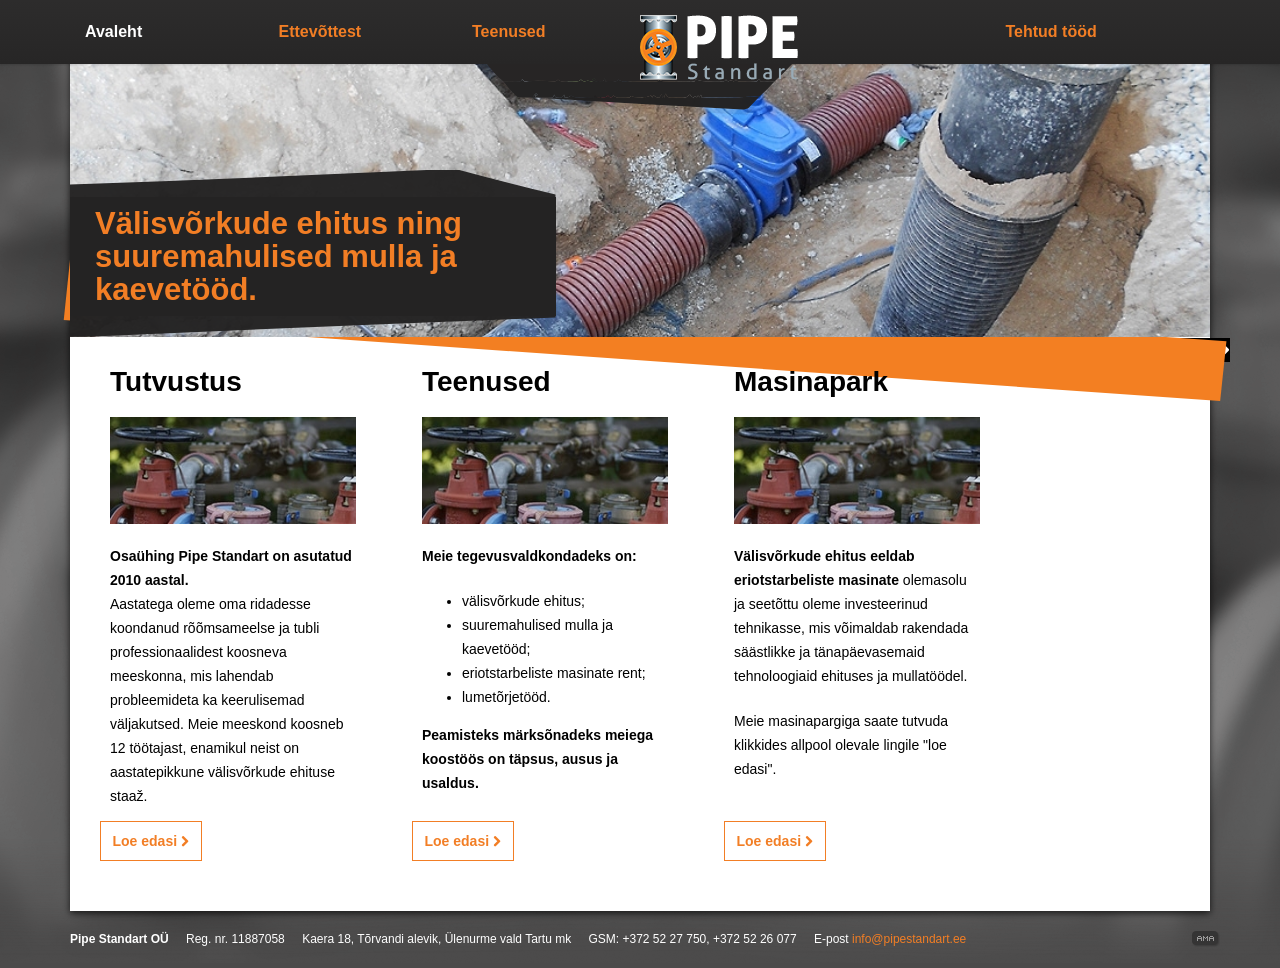
==== index.html @ aeeb6f68 "first commit" ====
<!DOCTYPE html>
<!--[if lt IE 8]>	<html class="no-js lt_ie9 lt_ie8 ie7" lang="et"><![endif]--><!--[if IE 8]>		<html class="no-js lt_ie9 ie8" lang="et">	<![endif]--><!--[if IE 9]>		<html class="no-js ie9" lang="et">		<![endif]--><!--[if gt IE 9]>	<!-->
<html class="no-js" lang="et"><!--<![endif]-->

<head>
    <meta charset="utf-8">

    <meta name="description" content="välisvõrkude ehitus, mulla- ja kaevetööd">
    <meta name="keywords" content="välisvõrkude ehitus, mullatööd, kaevetööd">
    <meta http-equiv="X-UA-Compatible" content="IE=edge,chrome=1">
    <meta name="viewport" content="width=device-width">
    <title>Pipe Standart l välisvõrkude ehitus, mulla- ja kaevetööd</title>
    <link rel="stylesheet" type="text/css" href="css/style.css">
    <!--[if IE]><link rel="stylesheet" type="text/css" href="css/ie.css" media="screen, projection"/><![endif]-->
    <script type="text/javascript" async="" src="js/ga.js"></script>
    <script src="js/jquery.min.js" type="text/javascript"></script>
    <script src="js/modernizr-2.5.2.js" type="text/javascript"></script>
    <link rel="stylesheet" type="text/css" href="css/jquery-ui-1.8.13.custom.css">
    <script src="js/jquery-ui.min.js" type="text/javascript"></script>
    <script defer src="https://cdn.jsdelivr.net/npm/bootstrap@5.3.8/dist/js/bootstrap.bundle.min.js"
        integrity="sha384-FKyoEForCGlyvwx9Hj09JcYn3nv7wiPVlz7YYwJrWVcXK/BmnVDxM+D2scQbITxI"
        crossorigin="anonymous"></script>
    <link rel="stylesheet" href="/css/bootstrap-grid.min.css">




    <script type="text/javascript">
        var _gaq = _gaq || [];
        _gaq.push(['_setAccount', 'UA-46488722-1']);
        _gaq.push(['_trackPageview']);
        (function () {
            var ga = document.createElement('script'); ga.type = 'text/javascript'; ga.async = true;
            ga.src = ('https:' == document.location.protocol ? 'https://ssl' : 'http://www') + '.google-analytics.com/ga.js';
            var s = document.getElementsByTagName('script')[0]; s.parentNode.insertBefore(ga, s);
        })();
    </script>


</head>

<body class=" front no_boxes no_sidemenu">
    <div id="wrapper">
        <!--head-->
        <header id="head" class="header header--fixed clearfix">
            <div class="header__container container">
                <a id="logo" class="header__logo" href="http://pipestandart.ee/">
                    <img src="images/logo-big.png">
                </a>
            </div>

            <nav id="head-nav" class="header__nav container">
                <ul class="header__nav-list clearfix row">
                    <li
                        class="header__nav-item header__nav-item--active col-2 justify-content-center align-items-center">
                        <a class="header__nav-link" href="http://pipestandart.ee/">Avaleht
                            <span></span>
                        </a>

                    </li>
                    <li class="header__nav-item col-2 justify-content-center align-items-center"><a
                            class="header__nav-link" href="ettevottest">Ettevõttest
                            <span></span>
                        </a>

                    </li>
                    <li class="header__nav-item col-2 justify-content-center align-items-center"><a
                            class="header__nav-link" href="teenused">Teenused
                            <span></span>
                        </a>

                    </li>
                    <li
                        class="header__nav-item header__nav-item--push-left col-2 justify-content-center align-items-center">
                        <a class="header__nav-link" href="tehtud-tood">Tehtud tööd
                            <span></span>
                        </a>

                    </li>
                    <li class="header__nav-item col-2 justify-content-center align-items-center">
                        <a class="header__nav-link" href="masinapark">Masinapark
                            <span></span>
                        </a>

                    </li>

                    <li class="header__nav-item col-2 justify-content-center align-items-center">
                        <a class="header__nav-link" href="kontakt">Kontakt
                            <span></span>
                        </a>

                    </li>
                </ul>
            </nav>
        </header>
        <!--#head-->

        <!--main-->
        <main id="main" class="main container">
            <!--content-->
            <section id="front-content" class="content content--front container col-12">
                <header class="page-head page-head--has-img">
                    <h1 class="page-head__title fl">
                        <span class="page-head__title-top head-top">
                            <span class="page-head__title-mid head-mid">
                                Välisvõrkude ehitus ning suuremahulised mulla ja kaevetööd.
                            </span>
                        </span>
                    </h1>

                    <ul class="slider container slider--big big_slider col-12">
                        <li class="slider__item">
                            <img class="slider__image" src="images/ban_1385367029.gif" alt="">
                            <div class="caption">
                                <div class="slider_controls"><span class="slider-prev"></span><span
                                        class="slider-next"></span></div>
                            </div>
                        </li>
                        <li class="slider__item">
                            <img class="slider_image" src="images/ban_1385367023.gif" alt="">
                            <div class="caption">
                                <div class="slider_controls"><span class="slider-prev"></span><span
                                        class="slider-next"></span></div>
                            </div>
                        </li>
                        <li class="slider__item">
                            <img class="slider_image" src="images/ban_1385367035.gif" alt="">
                            <div class="caption">
                                <div class="slider_controls"><span class="slider-prev"></span><span
                                        class="slider-next"></span></div>
                            </div>
                        </li>
                        <li class="slider__item">
                            <img class="slider_image" src="images/ban_1385367040.gif" alt="">
                            <div class="caption">
                                <div class="slider_controls"><span class="slider-prev"></span><span
                                        class="slider-next"></span></div>
                            </div>
                        </li>
                        <li class="slider__item">
                            <img class="slider_image" src="images/ban_1385367045.gif" alt="">
                            <div class="caption">
                                <div class="slider_controls"><span class="slider-prev"></span><span
                                        class="slider-next"></span></div>
                            </div>
                        </li>
                    </ul>
                </header>

                <div class="col-xl-12 overflow-hidden content__inner inner">
                    <a href="tehtud-tood" class="content__work-link our-work">TUTVU MEIE TEHTUD TÖÖDEGA <i
                            class="fa fa-chevron-right"></i></a>
                    <div class="clear"></div>

                    <div class="row row--clearfix clearfix">
                        <div class="card card--one-third">
                            <h2 class="card__title">Tutvustus</h2>
                            <img class="card__image" src="images/front-column.jpg">
                            <p class="card__text"><b>Osaühing Pipe Standart on asutatud 2010 aastal.<br>
                                </b>Aastatega oleme oma ridadesse koondanud rõõmsameelse ja tubli professionaalidest
                                koosneva meeskonna, mis lahendab probleemideta ka keerulisemad väljakutsed. Meie
                                meeskond koosneb 12 töötajast, enamikul neist on aastatepikkune välisvõrkude ehituse
                                staaž.</p>
                            <a href="ettevottest" class="card__link read-more">Loe edasi <i
                                    class="fa fa-chevron-right"></i></a>
                        </div>
                        <div class="card card--one-third card--middle one-third middle">
                            <h2 class="card__title">Teenused</h2>
                            <img class="card__image" src="images/front-column%281%29.jpg">
                            <p class="card__text"><strong>Meie tegevusvaldkondadeks on:</strong></p>
                            <ul>
                                <li class="card__list-item">välisvõrkude ehitus;</li>
                                <li class="card__list-item">suuremahulised mulla ja kaevetööd;</li>
                                <li class="card__list-item">eriotstarbeliste masinate rent;</li>
                                <li class="card__list-item">lumetõrjetööd.</li>
                            </ul>
                            <p class="card__text"><strong>Peamisteks märksõnadeks meiega koostöös on täpsus, ausus ja
                                    usaldus.</strong></p>
                            <p> </p>
                            <a href="teenused" class="card__link read-more">Loe edasi <i
                                    class="fa fa-chevron-right"></i></a>
                        </div>
                        <div class="card card--one-third">
                            <h2 class="card__title">Masinapark</h2>
                            <img class="card__image" src="images/front-column%282%29.jpg">
                            <p class="card__text"><strong>Välisvõrkude ehitus eeldab eriotstarbeliste masinate
                                </strong>olemasolu ja
                                seetõttu oleme investeerinud tehnikasse, mis võimaldab rakendada säästlikke ja
                                tänapäevasemaid tehnoloogiaid ehituses ja mullatöödel.</p>
                            <p class="card__text">Meie masinapargiga saate tutvuda klikkides allpool olevale lingile
                                "loe edasi".</p>
                            <a href="masinapark" class="card__link read-more">Loe edasi <i
                                    class="fa fa-chevron-right"></i></a>
                        </div>
                    </div>
                </div>

            </section>
            <!--#content-->
        </main>
        <!--#main-->

        <!--footer-->
        <footer id="footer" class="footer container">
            <p><b>Pipe Standart OÜ</b></p>
            <p>Reg. nr. 11887058</p>
            <p>Kaera 18, Tõrvandi alevik, Ülenurme vald Tartu mk</p>
            <p>GSM: +372 52 27 750, +372 52 26 077</p>
            <p>E-post <a href="mailto:info@pipestandart.ee">info@pipestandart.ee</a></p>
            <a href="http://www.artmedia.ee/" title="Kodulehe valmistamine, kodulehe tegemine - Art media"
                target="_blank" id="ama" class="footer__ama fr">Kodulehe valmistamine</a>
        </footer>
        <!--#footer-->

        <script src="js/jquery.colorbox-min.js" type="text/javascript"></script>
        <script src="js/rhinoslider-1.05.min.js" type="text/javascript"></script>
        <script src="js/easing.js" type="text/javascript"></script>
        <script src="js/scripts.js" type="text/javascript"></script>
    </div>
    <!--#wrapper-->


</body>

</html>
---- css/style.css ----
@charset "UTF-8";
@import "defaults.css";
@import "typography.css";
@import "forms.css";
@import "colorbox.css";
@import "font-awesome.css";

/* Slider */
/*.big_slider { list-style:none; margin:0; padding:0; height:337px; overflow:hidden; z-index:1;}*/
.slider.slider--big {
	list-style: none;
	margin: 0;
	padding: 0;
	height: 337px;
	overflow: hidden;
	z-index: 1;
}

/*.head-cut { z-index:2;}*/
.page-head__cut {
	z-index: 2;
}

/*.head-top { z-index:3;}*/
.page-head__title-top {
	z-index: 3;
}

/* =============================================================================
   reusable
   ========================================================================== */
html,
body {
	height: 100%;
}


/* =============================================================================
   layout
   ========================================================================== */
/* Container */
/*.container{
	margin:0 auto;
	width:980px;
	position: relative;
}*/
.header__container,
.main,
.footer {
	margin: 0 auto;
	width: 980px;
	position: relative;
}

#wrapper {
	position: relative;
	min-height: 100%;
	background: url(../images/body-bg.png) center top no-repeat #4b4a4a;
}



#footer {
	position: relative;
}

/* =============================================================================
   head
   ========================================================================== */
/* Header */
/*#head{
	z-index: 100;
	height: 64px;
	position: fixed;
	width: 100%;
	top: 0;
	background: rgb(45,44,44);
	background: url([data-uri]);
	background: -moz-linear-gradient(top,  rgba(45,44,44,1) 0%, rgba(39,38,38,1) 100%);
	background: -webkit-gradient(linear, left top, left bottom, color-stop(0%,rgba(45,44,44,1)), color-stop(100%,rgba(39,38,38,1)));
	background: -webkit-linear-gradient(top,  rgba(45,44,44,1) 0%,rgba(39,38,38,1) 100%);
	background: -o-linear-gradient(top,  rgba(45,44,44,1) 0%,rgba(39,38,38,1) 100%);
	background: -ms-linear-gradient(top,  rgba(45,44,44,1) 0%,rgba(39,38,38,1) 100%);
	background: linear-gradient(to bottom,  rgba(45,44,44,1) 0%,rgba(39,38,38,1) 100%);
	filter: progid:DXImageTransform.Microsoft.gradient( startColorstr='#2d2c2c', endColorstr='#272626',GradientType=0 );	
	-webkit-box-shadow: 0px 1px 2px rgba(0, 0, 0, 0.15);
	-moz-box-shadow:    0px 1px 2px rgba(0, 0, 0, 0.15);
	box-shadow:         0px 1px 2px rgba(0, 0, 0, 0.15);
	
	
	transition: linear 300ms;
}*/
.header.header--fixed {
	z-index: 100;
	height: 64px;
	position: fixed;
	width: 100%;
	top: 0;
	background: rgb(45, 44, 44);
	background: url([data-uri]);
	background: -moz-linear-gradient(top, rgba(45, 44, 44, 1) 0%, rgba(39, 38, 38, 1) 100%);
	background: -webkit-gradient(linear, left top, left bottom, color-stop(0%, rgba(45, 44, 44, 1)), color-stop(100%, rgba(39, 38, 38, 1)));
	background: -webkit-linear-gradient(top, rgba(45, 44, 44, 1) 0%, rgba(39, 38, 38, 1) 100%);
	background: -o-linear-gradient(top, rgba(45, 44, 44, 1) 0%, rgba(39, 38, 38, 1) 100%);
	background: -ms-linear-gradient(top, rgba(45, 44, 44, 1) 0%, rgba(39, 38, 38, 1) 100%);
	background: linear-gradient(to bottom, rgba(45, 44, 44, 1) 0%, rgba(39, 38, 38, 1) 100%);
	filter: progid:DXImageTransform.Microsoft.gradient(startColorstr='#2d2c2c', endColorstr='#272626', GradientType=0);
	-webkit-box-shadow: 0px 1px 2px rgba(0, 0, 0, 0.15);
	-moz-box-shadow: 0px 1px 2px rgba(0, 0, 0, 0.15);
	box-shadow: 0px 1px 2px rgba(0, 0, 0, 0.15);


	transition: linear 300ms;
}

/* Logo */
/*#logo{
	position: absolute;
	top: 15px;
	left: 50%;
	margin-left: -84px;
	z-index: 600;
	transition: linear 250ms;
}*/
.header__logo {
	position: absolute;
	top: 15px;
	left: 50%;
	margin-left: -84px;
	z-index: 600;
	transition: linear 250ms;
}

/*#logo img{max-width: 100%; height: auto; }*/
.header__logo img {
	max-width: 100%;
	height: auto;
}


/* Navigation */
/*#head-nav{	
	background: url(../images/head-bot.svg) center 100% no-repeat;
	transition: height 500ms;
	padding-bottom: 51px;
}*/
.header__nav {
	background: url(../images/head-bot.svg) center 100% no-repeat;
	transition: height 500ms;
	padding-bottom: 51px;
}

/*#head-nav ul{
	height: 64px;
	line-height: 64px;
	overflow: hidden;
	transition: linear 300ms;
}*/
.header__nav-list {
	height: 64px;
	line-height: 64px;
	overflow: hidden;
	transition: linear 300ms;
}

/*#head-nav ul li{
	float: left;
	font-size: 16px;
	font-weight: 700;
}*/
.header__nav-item {
	float: left;
	font-size: 16px;
	font-weight: 700;
}

/*#head-nav ul li a{display: block; padding: 0 15px;}*/
.header__nav-link {
	display: block;
	padding: 0 15px;
}

/*#head-nav li a:hover,
#head-nav .active a{color: #fff; text-decoration: none;}*/
.header__nav-link:hover,
.header__nav-item--active .header__nav-link {
	color: #fff;
	text-decoration: none;
}

/*#head-nav .push-left{margin-left: 340px}*/
.header__nav-item--push-left {
	margin-left: 340px
}


/*#head.tiny, .tiny #head-nav ul{height: 58px; line-height: 58px;}*/
.header.header--tiny,
.header--tiny .header__nav-list {
	height: 58px;
	line-height: 58px;
}

/*.tiny #logo{
	-moz-transform: scale(0.9);
	-webkit-transform: scale(0.9);
	-o-transform: scale(0.9);
	-ms-transform: scale(0.9);
	transform: scale(0.9);
}*/
.header--tiny .header__logo {
	-moz-transform: scale(0.9);
	-webkit-transform: scale(0.9);
	-o-transform: scale(0.9);
	-ms-transform: scale(0.9);
	transform: scale(0.9);
}

/* =============================================================================
   Content
   ========================================================================== */
/* Main content */
/*#main{
	padding-top: 64px;
	line-height: 24px;
	background: #fff;
	-webkit-box-shadow: 0px 2px 7px rgba(0, 0, 0, 0.75);
	-moz-box-shadow:    0px 2px 7px rgba(0, 0, 0, 0.75);
	box-shadow:         0px 2px 7px rgba(0, 0, 0, 0.75);	
}*/
.main {
	padding: 0 !important;
	padding-top: 64px;
	line-height: 24px;
	background: #fff;
	-webkit-box-shadow: 0px 2px 7px rgba(0, 0, 0, 0.75);
	-moz-box-shadow: 0px 2px 7px rgba(0, 0, 0, 0.75);
	box-shadow: 0px 2px 7px rgba(0, 0, 0, 0.75);
}

/* Page head */
/*.page-head{
	position: relative;
}*/
.page-head {
	position: relative;
}

/*.page-head img{max-width: 100%;height: auto;}*/
.page-head img {
	max-width: 100%;
	height: auto;
}

/*.page-head h1{
	color: #fff;
	background: #f27e25;
	display: inline-block;
	padding: 10px 15px;	
	margin: 30px;
}*/
.page-head__title {
	color: #fff;
	background: #f27e25;
	display: inline-block;
	padding: 10px 15px;
	margin: 30px;
}

/*.page-head.has-img h1{position: absolute;}*/
.page-head.page-head--has-img .page-head__title {
	position: absolute;
}

/*.page-head .head-cut{display: none;}*/
.page-head .page-head__cut {
	display: none;
}

/*.page-head.has-img .head-cut{
	background: url(../images/cut.png);
	display: block;
	height: 50px;
	width: 980px;
	position: absolute;
	left: 0;
	bottom: 0;	
}*/
.page-head.page-head--has-img .page-head__cut {
	background: url(../images/cut.png);
	display: block;
	height: 50px;
	width: 980px;
	position: absolute;
	left: 0;
	bottom: 0;
}

/*#content .inner{padding: 10px 20px 30px;}*/

/* Portfolio */
.portfolio {
	font-size: 12px;
	line-height: 20px;
}

.p-head {
	font-weight: 700;
	font-size: 14px;
	border-bottom: 1px solid #000;
	padding-bottom: 10px;
	margin-bottom: 10px;
}

.p-head,
.p-object {
	overflow: hidden;
}

.p-object {
	background: rgb(255, 255, 255);
	background: url([data-uri]);
	background: -moz-linear-gradient(top, rgba(255, 255, 255, 1) 0%, rgba(243, 243, 243, 1) 100%);
	background: -webkit-gradient(linear, left top, left bottom, color-stop(0%, rgba(255, 255, 255, 1)), color-stop(100%, rgba(243, 243, 243, 1)));
	background: -webkit-linear-gradient(top, rgba(255, 255, 255, 1) 0%, rgba(243, 243, 243, 1) 100%);
	background: -o-linear-gradient(top, rgba(255, 255, 255, 1) 0%, rgba(243, 243, 243, 1) 100%);
	background: -ms-linear-gradient(top, rgba(255, 255, 255, 1) 0%, rgba(243, 243, 243, 1) 100%);
	background: linear-gradient(to bottom, rgba(255, 255, 255, 1) 0%, rgba(243, 243, 243, 1) 100%);
	filter: progid:DXImageTransform.Microsoft.gradient(startColorstr='#ffffff', endColorstr='#f3f3f3', GradientType=0);
	margin-bottom: 20px;
}

.p-head .object-name {
	margin-left: 155px;
}

.portfolio .img {
	width: 130px;
	min-height: 85px;
	margin-right: 25px;
	background-color: #f27e25;
}

.portfolio .object-name {
	width: 172px;
	margin-right: 20px;
}

.portfolio .client-name {
	width: 120px;
	margin-right: 30px;
}

.portfolio .project-date {
	width: 100px;
	margin-right: 40px;
}

.portfolio .project-details {
	width: 300px;
}

.portfolio .img,
.portfolio .object-name,
.portfolio .client-name,
.portfolio .project-date,
.portfolio .project-details {
	float: left;
}

.p-object .object-name,
.p-object .client-name,
.p-object .project-date,
.p-object .project-details {
	padding-top: 10px;
}

.p-object .object-name {
	font-weight: 700;
}


/* Front page content */
/*#front-content .inner{
	padding: 0 20px 20px;
	min-height: 108px;
	background: url(../images/front-content-cut.jpg) no-repeat 0 top; 	
}*/
.content__inner {
	padding: 0 20px 20px;
	min-height: 108px;
	max-width: 100%;
	/* background-image: url(../images/front-cut-whole.svg); */
	background-repeat: no-repeat;
	background-size: contain;
	background-position-y: -25px;
	padding: 10px 20px 30px;
	z-index: 0;

	padding-top: 1px !important;
	box-sizing: content-box;
}


/*#front-content .page-head.has-img .head-images{position: absolute; right: 0; bottom: 20px; z-index: 50;}*/
.content.content--front .page-head.page-head--has-img .head-images {
	position: absolute;
	right: 0;
	bottom: 20px;
	z-index: 50;
}

/*#front-content .page-head.has-img .head-cut{background: url(../images/front-cut2.png);}*/
.page-head__cut {
	/* background: url(../images/front-cut2.png) !important; */
}

/*#front-content .page-head h1{margin: 0; z-index: 50; padding: 0 0 21px; background: url(../images/front-headerl.svg) 0 100% no-repeat; width: 486px; color: #f27e25; font-size: 31px; line-height: 33px;}*/
.content.content--front .page-head__title {
	margin: 0;
	z-index: 50;
	padding: 0 0 21px;
	background: url(../images/front-header.svg) 0 100% no-repeat;
	width: 486px;
	color: #f27e25;
	font-size: 31px;
	line-height: 33px;
}

/*#front-content .page-head h1 .head-top{display: block; padding-top: 27px; background: url(../images/front-headerl.svg) 0 0 no-repeat; }*/
.content.content--front .page-head__title .page-head__title-top {
	display: block;
	padding-top: 27px;
	background: url(../images/front-header.svg) 0 0 no-repeat;
}

/*#front-content .page-head h1 .head-mid{background: #242323; display: block; padding: 10px 25px;}*/
.content.content--front .page-head__title .page-head__title-mid {
	background: #242323;
	display: block;
	padding: 10px 25px;
}

/*#front-content .page-head.has-img h1{left: 0; bottom: 0;}*/
.content.content--front .page-head.page-head--has-img .page-head__title {
	left: 0;
	bottom: 0;
}

/* Head images */
/*.head-images{
	list-style: none;
	padding: 0;
	margin: 0;	
}*/
.head-images {
	list-style: none;
	padding: 0;
	margin: 0;
}

/*.head-images li{
	float: left;
	margin-right: 4px;
	-webkit-box-shadow: 1px 1px 2px rgba(0, 0, 0, 0.75);
	-moz-box-shadow:    1px 1px 2px rgba(0, 0, 0, 0.75);
	box-shadow:         1px 1px 2px rgba(0, 0, 0, 0.75);
}*/
.head-images li {
	float: left;
	margin-right: 4px;
	-webkit-box-shadow: 1px 1px 2px rgba(0, 0, 0, 0.75);
	-moz-box-shadow: 1px 1px 2px rgba(0, 0, 0, 0.75);
	box-shadow: 1px 1px 2px rgba(0, 0, 0, 0.75);
}

/*.head-images li:first-child{margin-left: 5px;}*/
.head-images li:first-child {
	margin-left: 5px;
}

/* Content links */
/*.our-work{float: right; color: #fff !important; font-size: 21px; font-weight: 700;}*/
.content__work-link {
	float: right;
	color: #fff !important;
	z-index: 3 !important;
	margin-bottom: -18px;
	font-size: 21px;
	font-weight: 700;
	background-color: #000;
}

/*.our-work:hover, .our-work:visited{color: #fff;}*/
.content__work-link:hover,
.content__work-link:visited {
	color: #fff;
}

/*.our-work i{font-size: 18px;}*/
.content__work-link i {
	font-size: 18px;
}

/* Cards */
/*.one-third h2{border-bottom: 0; margin-bottom: 20px; padding-bottom: 0;}*/
.card__title {
	border-bottom: 0;
	margin-bottom: 20px;
	padding-bottom: 0;
	border: none;
}

/*.one-third{width: 267px;float: left;margin: 0 20px 20px;position: relative;padding-bottom: 10px; min-height: 374px;}*/
.card.card--one-third {
	width: 267px;
	float: left;
	margin: 0 20px 20px;
	position: relative;
	padding-bottom: 10px;
	min-height: 374px;
}

/*.one-third img{max-width: 100%;height: auto;margin-bottom: 20px;}*/
.card .card__image {
	max-width: 100%;
	height: auto;
	margin-bottom: 20px;
}

/*.one-third.middle{margin: 0 25px 20px}*/
.card.card--middle {
	margin: 0 25px 20px
}

/*.one-third .read-more{position: absolute;left: 0;bottom: 0;}*/
.card .card__link {
	position: absolute;
	left: 0;
	bottom: 0;
}


/* Read more links */
/*a.read-more{
	margin-top: 15px;
	display: inline-block;
	padding: 7px 12px;
	font-weight: 700;
	border: 1px solid #f27e25;	
}*/
a.card__link {
	margin-top: 15px;
	display: inline-block;
	padding: 7px 12px;
	font-weight: 700;
	border: 1px solid #f27e25;
}

/*a.read-more i{font-size: 12px;}*/
a.card__link i {
	font-size: 12px;
}

/*a.read-more:hover{text-decoration: none; color: #fff; background-color: #f27e25;}*/
a.card__link:hover {
	text-decoration: none;
	color: #fff;
	background-color: #f27e25;
}

/* =============================================================================
   Footer
   ========================================================================== */
/* Footer */
/*#footer{color: #fff; font-size: 12px; padding: 20px 0;}*/
.footer {
	color: #fff;
	font-size: 12px;
	padding: 20px 0;
}

/*#ama{
	display:block;
	text-indent:-3000px;
	position:absolute;
	top: 20px;
	right:0;
	background-image:url(../images/ama.png);
	width:29px;
	height:17px;
}*/
.footer__ama {
	display: block;
	text-indent: -3000px;
	position: absolute;
	top: 20px;
	right: 0;
	background-image: url(../images/ama.png);
	width: 29px;
	height: 17px;
}

/*#footer p{display: inline; margin-right: 14px;}*/
.footer p {
	display: inline;
	margin-right: 14px;
}

/* =============================================================================
   Media Query
   ========================================================================== */

@media screen and (max-width: 800px) {

	/*#logo {
	bottom: 100%;
  }*/
	.header__logo {
		bottom: 100%;
	}

	/*#head ul li:nth-of-type(4) {
    margin-left: 0;
  }*/
	.header__nav-item:nth-of-type(4) {
		margin-left: 0;
	}

	/*#head ul {
    width: 600px;
    position: relative;
  }*/
	.header__nav-list {
		width: 600px;
		position: relative;
	}
}

/* =============================================================================
   print
   ========================================================================== */

@media print {
	* {
		background: transparent !important;
		color: black !important;
		box-shadow: none !important;
		text-shadow: none !important;
		filter: none !important;
		-ms-filter: none !important;
	}

	a,
	a:visited {
		text-decoration: underline;
	}

	a[href]:after {
		content: " (" attr(href) ")";
	}

	abbr[title]:after {
		content: " (" attr(title) ")";
	}

	.ir a:after,
	a[href^="javascript:"]:after,
	a[href^="#"]:after {
		content: "";
	}

	pre,
	blockquote {
		border: 1px solid #999;
		page-break-inside: avoid;
	}

	thead {
		display: table-header-group;
	}

	/* h5bp.com/t */
	tr,
	img {
		page-break-inside: avoid;
	}

	img {
		max-width: 100% !important;
	}

	@page {
		margin: 0.5cm;
	}

	p,
	h2,
	h3 {
		orphans: 3;
		widows: 3;
	}

	h2,
	h3 {
		page-break-after: avoid;
	}

	/*#head, #sidebar, #footer, button,
	.error, .alert, .notice, .success, .info, .button
	{ display:none !important; }*/
	.header,
	.footer,
	button,
	.error,
	.alert,
	.notice,
	.success,
	.info,
	.button {
		display: none !important;
	}

	/*#wrapper, #content{ width:auto !important; float:none !important; margin:0 !important; padding:0 !important;}*/
	#wrapper,
	.main {
		width: auto !important;
		float: none !important;
		margin: 0 !important;
		padding: 0 !important;
	}
}

.content {
	padding-left: 0 !important;
	padding-right: 0 !important;
}


.slider {}

.slider__item {
	width: initial;
}

.slider__image {
	width: inherit;
}

.page-head {
	width: inherit;
}

.content__inner::before {
    content: "";
    position: absolute;
	position: absolute;
	overflow: hidden;
    top: -25px;
	top: 230px;
    left: 0;
    right: 0;
    height: 60px;
    background: #f37f22;
    transform: skewY(-2deg) translateY(30px) rotate(6deg) scaleX(1.02);
    transform-origin: top left;
	z-index: 0;
}
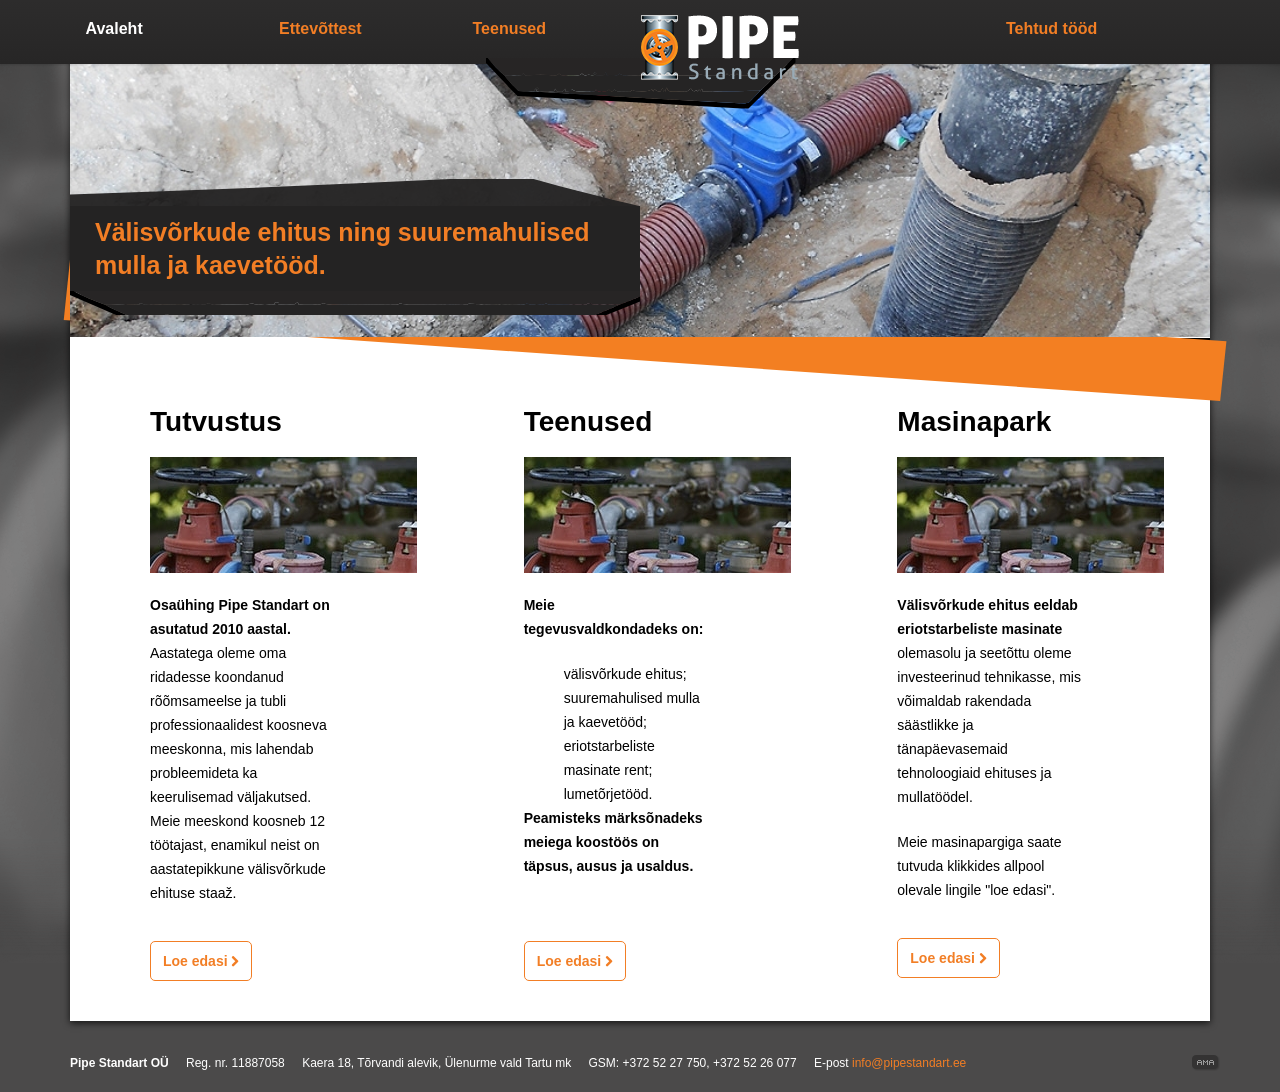
==== commit d4483e1d: "card-section done, working on slider" ====
--- a/index.html
+++ b/index.html
@@ -21,6 +21,7 @@
         integrity="sha384-FKyoEForCGlyvwx9Hj09JcYn3nv7wiPVlz7YYwJrWVcXK/BmnVDxM+D2scQbITxI"
         crossorigin="anonymous"></script>
     <link rel="stylesheet" href="/css/bootstrap-grid.min.css">
+    <link rel="stylesheet" href="/css/media.css">
 
 
 
@@ -42,10 +43,10 @@
 <body class=" front no_boxes no_sidemenu">
     <div id="wrapper">
         <!--head-->
-        <header id="head" class="header header--fixed clearfix">
+        <header id="head" class="container header header--fixed clearfix">
             <div class="header__container container">
-                <a id="logo" class="header__logo" href="http://pipestandart.ee/">
-                    <img src="images/logo-big.png">
+                <a id="logo" class="header__logo-link clearfix" href="http://pipestandart.ee/">
+                    <img class="header__logo-img" src="images/logo-big.png">
                 </a>
             </div>
 
@@ -99,16 +100,16 @@
         <main id="main" class="main container">
             <!--content-->
             <section id="front-content" class="content content--front container col-12">
-                <header class="page-head page-head--has-img">
-                    <h1 class="page-head__title fl">
-                        <span class="page-head__title-top head-top">
-                            <span class="page-head__title-mid head-mid">
+                <div class="section-hero section-hero--has-img">
+                    <h1 class="section-hero__title col-6 fl">
+                        <span class="section-hero__title-top head-top">
+                            <span class="section-hero__title-mid head-mid ">
                                 Välisvõrkude ehitus ning suuremahulised mulla ja kaevetööd.
                             </span>
                         </span>
                     </h1>
 
-                    <ul class="slider container slider--big big_slider col-12">
+                    <ul class="slider slider--big big_slider col-12">
                         <li class="slider__item">
                             <img class="slider__image" src="images/ban_1385367029.gif" alt="">
                             <div class="caption">
@@ -145,54 +146,59 @@
                             </div>
                         </li>
                     </ul>
-                </header>
+                </div>
 
                 <div class="col-xl-12 overflow-hidden content__inner inner">
                     <a href="tehtud-tood" class="content__work-link our-work">TUTVU MEIE TEHTUD TÖÖDEGA <i
                             class="fa fa-chevron-right"></i></a>
                     <div class="clear"></div>
 
-                    <div class="row row--clearfix clearfix">
-                        <div class="card card--one-third">
-                            <h2 class="card__title">Tutvustus</h2>
-                            <img class="card__image" src="images/front-column.jpg">
-                            <p class="card__text"><b>Osaühing Pipe Standart on asutatud 2010 aastal.<br>
-                                </b>Aastatega oleme oma ridadesse koondanud rõõmsameelse ja tubli professionaalidest
-                                koosneva meeskonna, mis lahendab probleemideta ka keerulisemad väljakutsed. Meie
-                                meeskond koosneb 12 töötajast, enamikul neist on aastatepikkune välisvõrkude ehituse
-                                staaž.</p>
-                            <a href="ettevottest" class="card__link read-more">Loe edasi <i
-                                    class="fa fa-chevron-right"></i></a>
-                        </div>
-                        <div class="card card--one-third card--middle one-third middle">
-                            <h2 class="card__title">Teenused</h2>
-                            <img class="card__image" src="images/front-column%281%29.jpg">
-                            <p class="card__text"><strong>Meie tegevusvaldkondadeks on:</strong></p>
-                            <ul>
-                                <li class="card__list-item">välisvõrkude ehitus;</li>
-                                <li class="card__list-item">suuremahulised mulla ja kaevetööd;</li>
-                                <li class="card__list-item">eriotstarbeliste masinate rent;</li>
-                                <li class="card__list-item">lumetõrjetööd.</li>
-                            </ul>
-                            <p class="card__text"><strong>Peamisteks märksõnadeks meiega koostöös on täpsus, ausus ja
-                                    usaldus.</strong></p>
-                            <p> </p>
-                            <a href="teenused" class="card__link read-more">Loe edasi <i
-                                    class="fa fa-chevron-right"></i></a>
-                        </div>
-                        <div class="card card--one-third">
-                            <h2 class="card__title">Masinapark</h2>
-                            <img class="card__image" src="images/front-column%282%29.jpg">
-                            <p class="card__text"><strong>Välisvõrkude ehitus eeldab eriotstarbeliste masinate
-                                </strong>olemasolu ja
-                                seetõttu oleme investeerinud tehnikasse, mis võimaldab rakendada säästlikke ja
-                                tänapäevasemaid tehnoloogiaid ehituses ja mullatöödel.</p>
-                            <p class="card__text">Meie masinapargiga saate tutvuda klikkides allpool olevale lingile
-                                "loe edasi".</p>
-                            <a href="masinapark" class="card__link read-more">Loe edasi <i
-                                    class="fa fa-chevron-right"></i></a>
-                        </div>
-                    </div>
+                    <ul class="row clearfix cards-list">
+                        <li class="card-wrapper col-xl-4 col-lg-4 col-med-12 col-sm-12">
+                            <div class="card">
+                                <h2 class="card__title">Tutvustus</h2>
+                                <img class="card__image" src="images/front-column.jpg">
+                                <p class="card__text"><b>Osaühing Pipe Standart on asutatud 2010 aastal.<br>
+                                    </b>Aastatega oleme oma ridadesse koondanud rõõmsameelse ja tubli professionaalidest
+                                    koosneva meeskonna, mis lahendab probleemideta ka keerulisemad väljakutsed. Meie
+                                    meeskond koosneb 12 töötajast, enamikul neist on aastatepikkune välisvõrkude ehituse
+                                    staaž.</p>
+                                <a href="ettevottest" class="card__link read-more">Loe edasi <i
+                                        class="fa fa-chevron-right"></i></a>
+                            </div>
+                        </li>
+                        <li class="card-wrapper col-xl-4 col-lg-4 col-med-12 col-sm-12">
+                            <div class="card">
+                                <h2 class="card__title">Teenused</h2>
+                                <img class="card__image" src="images/front-column.jpg">
+                                <p class="card__text"><strong>Meie tegevusvaldkondadeks on:</strong></p>
+                                <ul class="card_text-list">
+                                    <li class="card__text-item">välisvõrkude ehitus;</li>
+                                    <li class="card__text-item">suuremahulised mulla ja kaevetööd;</li>
+                                    <li class="card__text-item">eriotstarbeliste masinate rent;</li>
+                                    <li class="card__text-item">lumetõrjetööd.</li>
+                                </ul>
+                                <p class="card__text middle-card-text"><strong>Peamisteks märksõnadeks meiega koostöös on täpsus, ausus
+                                        ja
+                                        usaldus.</strong></p>
+                                <a href="teenused" class="card__link read-more">Loe edasi <i
+                                        class="fa fa-chevron-right"></i></a>
+                            </div>
+                        </li>
+                        <li class="card-wrapper  col-lg-4 col-med-12 col-sm-12">
+                            <div class="card">
+                                <h2 class="card__title">Masinapark</h2>
+                                <img class="card__image" src="images/front-column.jpg">
+                                <p class="card__text"><strong>Välisvõrkude ehitus eeldab eriotstarbeliste masinate
+                                    </strong>olemasolu ja
+                                    seetõttu oleme investeerinud tehnikasse, mis võimaldab rakendada säästlikke ja
+                                    tänapäevasemaid tehnoloogiaid ehituses ja mullatöödel.</p>
+                                <p class="card__text">Meie masinapargiga saate tutvuda klikkides allpool olevale lingile
+                                    "loe edasi".</p>
+                                <a href="masinapark" class="card__link read-more">Loe edasi <i
+                                        class="fa fa-chevron-right"></i></a>
+                        </li>
+                    </ul>
                 </div>
 
             </section>
--- a/css/style.css
+++ b/css/style.css
@@ -7,23 +7,32 @@
 
 /* Slider */
 /*.big_slider { list-style:none; margin:0; padding:0; height:337px; overflow:hidden; z-index:1;}*/
-.slider.slider--big {
+.slider--big {
 	list-style: none;
 	margin: 0;
 	padding: 0;
 	height: 337px;
 	overflow: hidden;
 	z-index: 1;
+	padding: 0 !important;
+	width: 100%;
+	margin-left: 0;
+}
+
+
+
+.rhino-item{
+	width: 100%;
 }
 
 /*.head-cut { z-index:2;}*/
-.page-head__cut {
+.section-hero__cut {
 	z-index: 2;
 }
 
-/*.head-top { z-index:3;}*/
-.page-head__title-top {
-	z-index: 3;
+.slider-image{
+	width: 100% !important;
+	height: auto !important;
 }
 
 /* =============================================================================
@@ -44,6 +53,11 @@
 	width:980px;
 	position: relative;
 }*/
+
+ul{
+	list-style: none;
+}
+
 .header__container,
 .main,
 .footer {
@@ -90,11 +104,11 @@
 	
 	transition: linear 300ms;
 }*/
-.header.header--fixed {
+.header {
 	z-index: 100;
 	height: 64px;
 	position: fixed;
-	width: 100%;
+	/* width: 100%; */
 	top: 0;
 	background: rgb(45, 44, 44);
 	background: url([data-uri]);
@@ -108,9 +122,10 @@
 	-webkit-box-shadow: 0px 1px 2px rgba(0, 0, 0, 0.15);
 	-moz-box-shadow: 0px 1px 2px rgba(0, 0, 0, 0.15);
 	box-shadow: 0px 1px 2px rgba(0, 0, 0, 0.15);
-
-
 	transition: linear 300ms;
+
+	min-width: calc(100vw - 20px);
+	max-width: calc(100vw - 20px);
 }
 
 /* Logo */
@@ -122,7 +137,7 @@
 	z-index: 600;
 	transition: linear 250ms;
 }*/
-.header__logo {
+.header__logo-link {
 	position: absolute;
 	top: 15px;
 	left: 50%;
@@ -132,9 +147,8 @@
 }
 
 /*#logo img{max-width: 100%; height: auto; }*/
-.header__logo img {
-	max-width: 100%;
-	height: auto;
+.header__logo-img {
+	width: inherit;
 }
 
 
@@ -148,6 +162,7 @@
 	background: url(../images/head-bot.svg) center 100% no-repeat;
 	transition: height 500ms;
 	padding-bottom: 51px;
+	width: inherit;
 }
 
 /*#head-nav ul{
@@ -195,8 +210,8 @@
 
 
 /*#head.tiny, .tiny #head-nav ul{height: 58px; line-height: 58px;}*/
-.header.header--tiny,
-.header--tiny .header__nav-list {
+.tiny,
+.header__nav-list {
 	height: 58px;
 	line-height: 58px;
 }
@@ -208,12 +223,18 @@
 	-ms-transform: scale(0.9);
 	transform: scale(0.9);
 }*/
-.header--tiny .header__logo {
+.header--tiny .header__logo-link {
 	-moz-transform: scale(0.9);
 	-webkit-transform: scale(0.9);
 	-o-transform: scale(0.9);
 	-ms-transform: scale(0.9);
 	transform: scale(0.9);
+}
+
+.rhino-container {
+	max-width: 100%;
+	min-width: 100%;
+	width: 100%
 }
 
 /* =============================================================================
@@ -239,45 +260,65 @@
 }
 
 /* Page head */
-/*.page-head{
+/*.section-hero{
 	position: relative;
 }*/
-.page-head {
+.section-hero {
 	position: relative;
 }
 
-/*.page-head img{max-width: 100%;height: auto;}*/
-.page-head img {
+/*.section-hero img{max-width: 100%;height: auto;}*/
+.section-hero img {
 	max-width: 100%;
 	height: auto;
 }
 
-/*.page-head h1{
+/*.section-hero h1{
 	color: #fff;
 	background: #f27e25;
 	display: inline-block;
 	padding: 10px 15px;	
 	margin: 30px;
 }*/
-.page-head__title {
-	color: #fff;
-	background: #f27e25;
+.section-hero__title {
 	display: inline-block;
 	padding: 10px 15px;
 	margin: 30px;
-}
-
-/*.page-head.has-img h1{position: absolute;}*/
-.page-head.page-head--has-img .page-head__title {
-	position: absolute;
-}
-
-/*.page-head .head-cut{display: none;}*/
-.page-head .page-head__cut {
+	position: absolute;
+	left: 0;
+	bottom: 0;
+	margin: 0;
+	z-index: 50;
+	padding: 0 0 21px;
+	/* background: url(../images/front-header-aligned.svg) 0 100% no-repeat; */
+	color: #f27e25;
+	font-size: 31px;
+	line-height: 33px;
+}
+
+/* .section-hero__title::before {
+	content: "";
+    position: absolute;
+    top: 0;
+    left: 0;
+    right: 0;
+    height: 48px;
+    background: #242323;
+    transform: skewY(-2deg) translateY(30px) rotate(6deg) scaleX(1.02);
+    transform-origin: top left;
+    opacity: 0.967;
+    clip-path: inset(0 0 0 0);
+} */
+
+
+/*.section-hero.has-img h1{position: absolute;}*/
+
+/*.section-hero .head-cut{display: none;}*/
+.section-hero .section-hero__cut {
 	display: none;
 }
 
-/*.page-head.has-img .head-cut{
+/*.section-hero.has-img .head-cut{
 	background: url(../images/cut.png);
 	display: block;
 	height: 50px;
@@ -286,7 +327,7 @@
 	left: 0;
 	bottom: 0;	
 }*/
-.page-head.page-head--has-img .page-head__cut {
+.section-hero.section-hero--has-img .section-hero__cut {
 	background: url(../images/cut.png);
 	display: block;
 	height: 50px;
@@ -299,6 +340,7 @@
 /*#content .inner{padding: 10px 20px 30px;}*/
 
 /* Portfolio */
+/*
 .portfolio {
 	font-size: 12px;
 	line-height: 20px;
@@ -378,6 +420,7 @@
 .p-object .object-name {
 	font-weight: 700;
 }
+*/
 
 
 /* Front page content */
@@ -387,14 +430,13 @@
 	background: url(../images/front-content-cut.jpg) no-repeat 0 top; 	
 }*/
 .content__inner {
-	padding: 0 20px 20px;
 	min-height: 108px;
 	max-width: 100%;
 	/* background-image: url(../images/front-cut-whole.svg); */
 	background-repeat: no-repeat;
 	background-size: contain;
 	background-position-y: -25px;
-	padding: 10px 20px 30px;
+	/* padding: 10px 20px 20px; */
 	z-index: 0;
 
 	padding-top: 1px !important;
@@ -402,70 +444,64 @@
 }
 
 
-/*#front-content .page-head.has-img .head-images{position: absolute; right: 0; bottom: 20px; z-index: 50;}*/
-.content.content--front .page-head.page-head--has-img .head-images {
+/*#front-content .section-hero.has-img .head-images{position: absolute; right: 0; bottom: 20px; z-index: 50;}*/
+/*.content.content--front .section-hero.section-hero--has-img .head-images {
 	position: absolute;
 	right: 0;
 	bottom: 20px;
 	z-index: 50;
-}
-
-/*#front-content .page-head.has-img .head-cut{background: url(../images/front-cut2.png);}*/
-.page-head__cut {
+}*/
+
+/*#front-content .section-hero.has-img .head-cut{background: url(../images/front-cut2.png);}*/
+.section-hero__cut {
 	/* background: url(../images/front-cut2.png) !important; */
 }
 
-/*#front-content .page-head h1{margin: 0; z-index: 50; padding: 0 0 21px; background: url(../images/front-headerl.svg) 0 100% no-repeat; width: 486px; color: #f27e25; font-size: 31px; line-height: 33px;}*/
-.content.content--front .page-head__title {
-	margin: 0;
-	z-index: 50;
-	padding: 0 0 21px;
-	background: url(../images/front-header.svg) 0 100% no-repeat;
-	width: 486px;
-	color: #f27e25;
-	font-size: 31px;
-	line-height: 33px;
-}
-
-/*#front-content .page-head h1 .head-top{display: block; padding-top: 27px; background: url(../images/front-headerl.svg) 0 0 no-repeat; }*/
-.content.content--front .page-head__title .page-head__title-top {
+/*#front-content .section-hero h1 .head-top{display: block; padding-top: 27px; background: url(../images/front-headerl.svg) 0 0 no-repeat; }*/
+.section-hero__title-top {
 	display: block;
 	padding-top: 27px;
-	background: url(../images/front-header.svg) 0 0 no-repeat;
-}
-
-/*#front-content .page-head h1 .head-mid{background: #242323; display: block; padding: 10px 25px;}*/
-.content.content--front .page-head__title .page-head__title-mid {
+	z-index: 3;
+	background-image: url(/images/front-header-aligned.svg);
+	background-position-x: 0;
+	background-position-y: top;
+	background-repeat: no-repeat;
+	background-size: contain;
+}
+
+.section-hero__title-top::after{
+	content: "";
+	display: block;
+	left: 0;
+	right: 0;
+	clear: both;
+	transform: translateY(-1px);
+	background-image: url("/images//head-bot.svg");
+	background-size: calc(100% + 18px) 40px;
+	background-repeat: no-repeat;
+	height: 24px;
+	min-height: 24px;
+}
+
+
+/*#front-content .section-hero h1 .head-mid{background: #242323; display: block; padding: 10px 25px;}*/
+.section-hero__title-mid {
 	background: #242323;
 	display: block;
 	padding: 10px 25px;
-}
-
-/*#front-content .page-head.has-img h1{left: 0; bottom: 0;}*/
-.content.content--front .page-head.page-head--has-img .page-head__title {
-	left: 0;
-	bottom: 0;
-}
+	/* width: inherit; */
+}
+
+/*#front-content .section-hero.has-img h1{left: 0; bottom: 0;}*/
 
 /* Head images */
-/*.head-images{
-	list-style: none;
-	padding: 0;
-	margin: 0;	
-}*/
+/*
 .head-images {
 	list-style: none;
 	padding: 0;
 	margin: 0;
 }
 
-/*.head-images li{
-	float: left;
-	margin-right: 4px;
-	-webkit-box-shadow: 1px 1px 2px rgba(0, 0, 0, 0.75);
-	-moz-box-shadow:    1px 1px 2px rgba(0, 0, 0, 0.75);
-	box-shadow:         1px 1px 2px rgba(0, 0, 0, 0.75);
-}*/
 .head-images li {
 	float: left;
 	margin-right: 4px;
@@ -474,10 +510,10 @@
 	box-shadow: 1px 1px 2px rgba(0, 0, 0, 0.75);
 }
 
-/*.head-images li:first-child{margin-left: 5px;}*/
 .head-images li:first-child {
 	margin-left: 5px;
 }
+*/
 
 /* Content links */
 /*.our-work{float: right; color: #fff !important; font-size: 21px; font-weight: 700;}*/
@@ -502,6 +538,25 @@
 	font-size: 18px;
 }
 
+.cards-list{}
+
+.card {
+	display: flex;
+	flex-direction: column;
+	justify-content: flex-start;
+	align-items: flex-start;
+	width: 267px;
+	float: left;
+	margin: 0;
+	position: relative;
+	min-height: 374px;
+	padding: 40px;
+	box-sizing: border-box;
+}
+
+.middle-card-text{
+	margin-bottom: 48px;
+}
 /* Cards */
 /*.one-third h2{border-bottom: 0; margin-bottom: 20px; padding-bottom: 0;}*/
 .card__title {
@@ -511,59 +566,31 @@
 	border: none;
 }
 
-/*.one-third{width: 267px;float: left;margin: 0 20px 20px;position: relative;padding-bottom: 10px; min-height: 374px;}*/
-.card.card--one-third {
-	width: 267px;
-	float: left;
-	margin: 0 20px 20px;
-	position: relative;
-	padding-bottom: 10px;
-	min-height: 374px;
-}
 
 /*.one-third img{max-width: 100%;height: auto;margin-bottom: 20px;}*/
-.card .card__image {
-	max-width: 100%;
-	height: auto;
+.card__image {
 	margin-bottom: 20px;
 }
 
 /*.one-third.middle{margin: 0 25px 20px}*/
-.card.card--middle {
-	margin: 0 25px 20px
-}
 
 /*.one-third .read-more{position: absolute;left: 0;bottom: 0;}*/
-.card .card__link {
-	position: absolute;
-	left: 0;
-	bottom: 0;
-}
-
-
-/* Read more links */
-/*a.read-more{
-	margin-top: 15px;
-	display: inline-block;
-	padding: 7px 12px;
-	font-weight: 700;
-	border: 1px solid #f27e25;	
-}*/
-a.card__link {
+.card__link {
 	margin-top: 15px;
 	display: inline-block;
 	padding: 7px 12px;
 	font-weight: 700;
 	border: 1px solid #f27e25;
+	border-radius: 5px;
 }
 
 /*a.read-more i{font-size: 12px;}*/
-a.card__link i {
+.card__link i {
 	font-size: 12px;
 }
 
 /*a.read-more:hover{text-decoration: none; color: #fff; background-color: #f27e25;}*/
-a.card__link:hover {
+.card__link:hover {
 	text-decoration: none;
 	color: #fff;
 	background-color: #f27e25;
@@ -616,7 +643,7 @@
 	/*#logo {
 	bottom: 100%;
   }*/
-	.header__logo {
+	.header__logo-link {
 		bottom: 100%;
 	}
 
@@ -747,22 +774,22 @@
 	width: inherit;
 }
 
-.page-head {
+.section-hero {
 	width: inherit;
 }
 
 .content__inner::before {
-    content: "";
-    position: absolute;
+	content: "";
+	position: absolute;
 	position: absolute;
 	overflow: hidden;
-    top: -25px;
+	top: -25px;
 	top: 230px;
-    left: 0;
-    right: 0;
-    height: 60px;
-    background: #f37f22;
-    transform: skewY(-2deg) translateY(30px) rotate(6deg) scaleX(1.02);
-    transform-origin: top left;
+	left: 0;
+	right: 0;
+	height: 60px;
+	background: #f37f22;
+	transform: skewY(-2deg) translateY(30px) rotate(6deg) scaleX(1.02);
+	transform-origin: top left;
 	z-index: 0;
 }
--- a/css/media.css
+++ b/css/media.css
@@ -0,0 +1,67 @@
+/* Extra small devices (portrait phones, less than 576px) */
+@media (max-width: 576.98px) {
+  .section-hero__title {
+    font-size: 18px;
+    line-height: px;
+  }
+
+  .section-hero__title-mid {
+    width: 220px;
+  }
+
+}
+
+/* Small devices (landscape phones, 576px - 767.98px) */
+@media (min-width: 576px) and (max-width: 767.98px) {
+  .section-hero__title {
+    font-size: 18px;
+    line-height: 20px;
+  }
+
+  .section-hero__title-top {
+    background-position-y: 14px;
+  }
+
+}
+
+/* Medium devices (tablets, 768px - 991.98px) */
+@media (min-width: 768px) and (max-width: 991.98px) {
+  .section-hero__title-top {
+    background-position-y: 10px;
+  }
+
+  .section-hero__title {
+    font-size: 21px;
+    line-height: 25px;
+  }
+}
+
+/* Large devices (desktops, 992px - 1199.98px) */
+@media (min-width: 992px) and (max-width: 1199.98px) {
+  .section-hero__title-top {
+    background-position-y: 3px;
+  }
+
+  .section-hero__title {
+    font-size: 25px;
+    line-height: 33px;
+  }
+
+}
+
+
+@media (min-width: 1200px) and (max-width: 1399.98px) {
+  .section-hero__title-top {}
+
+  .section-hero__title {
+    font-size: 25px;
+    line-height: 33px;
+  }
+}
+
+/* Extra large devices (large desktops*/
+@media(min-width: 1400px) {
+  .card{
+    padding: 0 40px;
+  }
+}
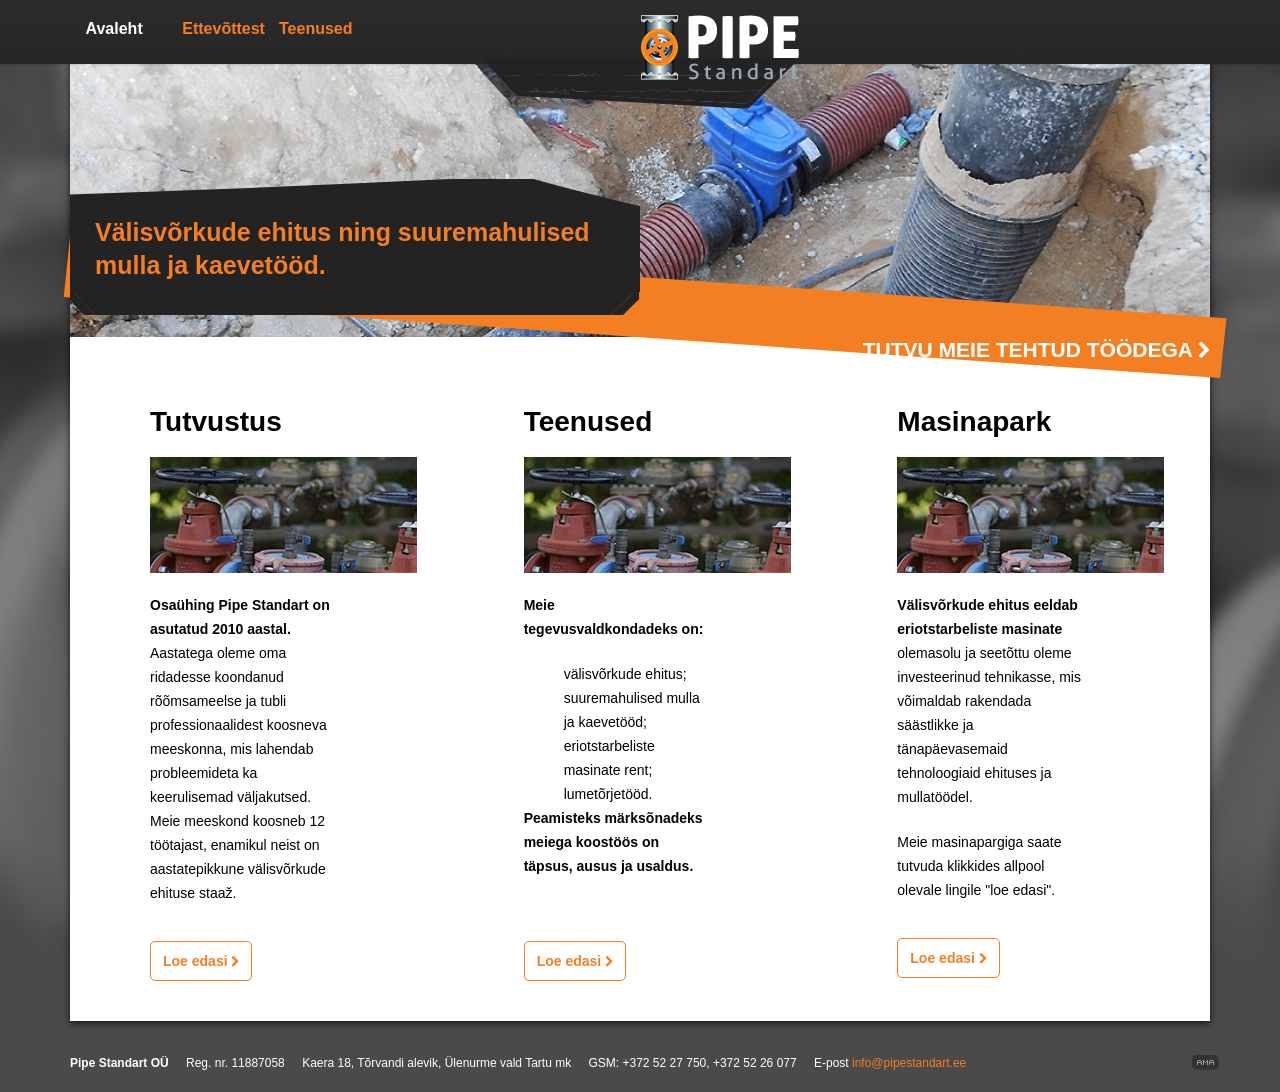
==== commit d2a175fd: "h1 element fixed" ====
--- a/index.html
+++ b/index.html
@@ -51,46 +51,49 @@
             </div>
 
             <nav id="head-nav" class="header__nav container">
-                <ul class="header__nav-list clearfix row">
+                <ul class="header__nav-list clearfix row no-wrap">
+                    <li class="header__nav-item header__nav-item--active col-1 justify-content-center align-items-center">
+                        <a class="header__nav-link" href="http://pipestandart.ee/">Avaleht
+                            <span></span>
+                        </a>
+                    </li>
+
+                    <li class="header__nav-item col-1 justify-content-center align-items-center"><a
+                            class="header__nav-link" href="ettevottest">Ettevõttest
+                            <span></span>
+                        </a>
+                    </li>
+
+                    <li class="header__nav-item col-1 justify-content-center align-items-center"><a
+                            class="header__nav-link" href="teenused">Teenused
+                            <span></span>
+                        </a>
+                    </li>
+
+                    <li>
+                        <span></span>
+                    </li>
+
                     <li
-                        class="header__nav-item header__nav-item--active col-2 justify-content-center align-items-center">
-                        <a class="header__nav-link" href="http://pipestandart.ee/">Avaleht
-                            <span></span>
-                        </a>
-
-                    </li>
-                    <li class="header__nav-item col-2 justify-content-center align-items-center"><a
-                            class="header__nav-link" href="ettevottest">Ettevõttest
-                            <span></span>
-                        </a>
-
-                    </li>
-                    <li class="header__nav-item col-2 justify-content-center align-items-center"><a
-                            class="header__nav-link" href="teenused">Teenused
-                            <span></span>
-                        </a>
-
-                    </li>
-                    <li
-                        class="header__nav-item header__nav-item--push-left col-2 justify-content-center align-items-center">
+                        class="header__nav-item header__nav-item--push-left col-1 justify-content-center align-items-center">
                         <a class="header__nav-link" href="tehtud-tood">Tehtud tööd
                             <span></span>
                         </a>
-
-                    </li>
-                    <li class="header__nav-item col-2 justify-content-center align-items-center">
+                    </li>
+
+                    <li class="header__nav-item col-1 justify-content-center align-items-center">
                         <a class="header__nav-link" href="masinapark">Masinapark
                             <span></span>
                         </a>
-
-                    </li>
-
-                    <li class="header__nav-item col-2 justify-content-center align-items-center">
+                    </li>
+
+
+                    <li class="header__nav-item col-1 justify-content-center align-items-center">
                         <a class="header__nav-link" href="kontakt">Kontakt
                             <span></span>
                         </a>
-
-                    </li>
+                    </li>
+
                 </ul>
             </nav>
         </header>
@@ -178,7 +181,8 @@
                                     <li class="card__text-item">eriotstarbeliste masinate rent;</li>
                                     <li class="card__text-item">lumetõrjetööd.</li>
                                 </ul>
-                                <p class="card__text middle-card-text"><strong>Peamisteks märksõnadeks meiega koostöös on täpsus, ausus
+                                <p class="card__text middle-card-text"><strong>Peamisteks märksõnadeks meiega koostöös
+                                        on täpsus, ausus
                                         ja
                                         usaldus.</strong></p>
                                 <a href="teenused" class="card__link read-more">Loe edasi <i
--- a/css/style.css
+++ b/css/style.css
@@ -171,12 +171,6 @@
 	overflow: hidden;
 	transition: linear 300ms;
 }*/
-.header__nav-list {
-	height: 64px;
-	line-height: 64px;
-	overflow: hidden;
-	transition: linear 300ms;
-}
 
 /*#head-nav ul li{
 	float: left;
@@ -210,8 +204,9 @@
 
 
 /*#head.tiny, .tiny #head-nav ul{height: 58px; line-height: 58px;}*/
-.tiny,
 .header__nav-list {
+	overflow: hidden;
+	transition: linear 300ms;
 	height: 58px;
 	line-height: 58px;
 }
@@ -436,8 +431,8 @@
 	background-repeat: no-repeat;
 	background-size: contain;
 	background-position-y: -25px;
-	/* padding: 10px 20px 20px; */
-	z-index: 0;
+	position: relative;
+	z-index: 10;
 
 	padding-top: 1px !important;
 	box-sizing: content-box;
@@ -477,7 +472,7 @@
 	clear: both;
 	transform: translateY(-1px);
 	background-image: url("/images//head-bot.svg");
-	background-size: calc(100% + 18px) 40px;
+	background-size: cover;
 	background-repeat: no-repeat;
 	height: 24px;
 	min-height: 24px;
@@ -520,11 +515,11 @@
 .content__work-link {
 	float: right;
 	color: #fff !important;
-	z-index: 3 !important;
+	position: relative;
+	z-index: 100 !important;
 	margin-bottom: -18px;
 	font-size: 21px;
 	font-weight: 700;
-	background-color: #000;
 }
 
 /*.our-work:hover, .our-work:visited{color: #fff;}*/
@@ -538,7 +533,6 @@
 	font-size: 18px;
 }
 
-.cards-list{}
 
 .card {
 	display: flex;
@@ -781,15 +775,15 @@
 .content__inner::before {
 	content: "";
 	position: absolute;
-	position: absolute;
 	overflow: hidden;
 	top: -25px;
 	top: 230px;
+	top: -130px;
 	left: 0;
 	right: 0;
 	height: 60px;
 	background: #f37f22;
 	transform: skewY(-2deg) translateY(30px) rotate(6deg) scaleX(1.02);
 	transform-origin: top left;
-	z-index: 0;
+	z-index: 1;
 }
--- a/css/media.css
+++ b/css/media.css
@@ -64,4 +64,8 @@
   .card{
     padding: 0 40px;
   }
+
+  .section-hero__title-top{
+    background-position-y: -8px;
+  }
 }
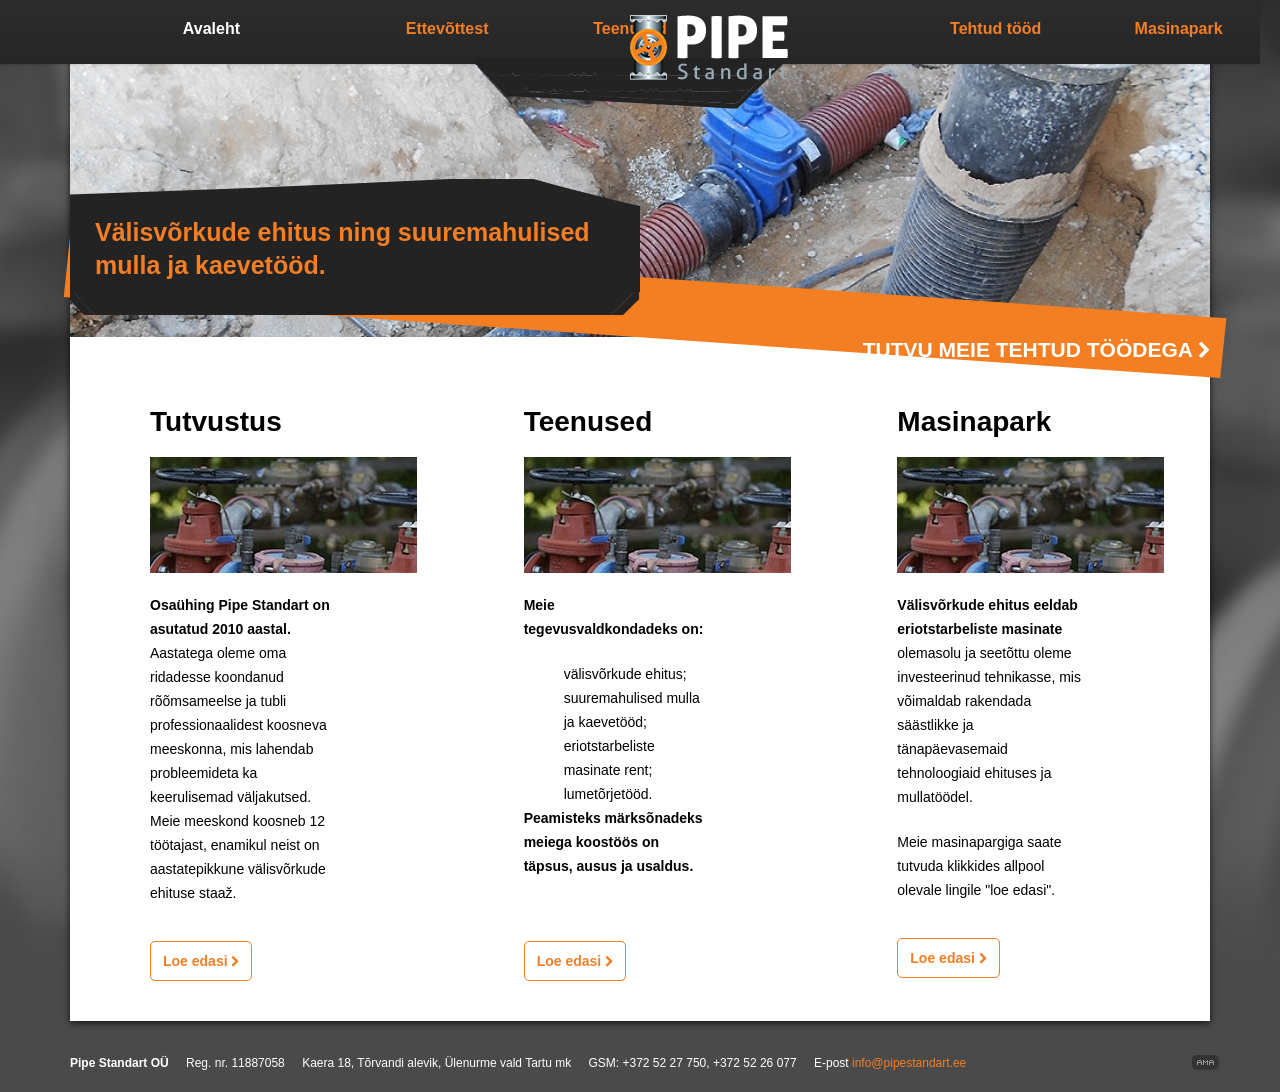
==== commit 3a9c01aa: "dummy commit before ai starts layouting navlist grid" ====
--- a/index.html
+++ b/index.html
@@ -43,52 +43,53 @@
 <body class=" front no_boxes no_sidemenu">
     <div id="wrapper">
         <!--head-->
-        <header id="head" class="container header header--fixed clearfix">
-            <div class="header__container container">
+        <header id="head" class="header clearfix">
+            <div class="header__container">
                 <a id="logo" class="header__logo-link clearfix" href="http://pipestandart.ee/">
                     <img class="header__logo-img" src="images/logo-big.png">
                 </a>
             </div>
 
-            <nav id="head-nav" class="header__nav container">
-                <ul class="header__nav-list clearfix row no-wrap">
-                    <li class="header__nav-item header__nav-item--active col-1 justify-content-center align-items-center">
+            <nav id="head-nav" class="header__nav">
+                <ul class="header__nav-list clearfix">
+                    <li class="header__nav-item header__nav-item--active justify-content-center align-items-center">
                         <a class="header__nav-link" href="http://pipestandart.ee/">Avaleht
                             <span></span>
                         </a>
                     </li>
 
-                    <li class="header__nav-item col-1 justify-content-center align-items-center"><a
+                    <li class="header__nav-item justify-content-center align-items-center"><a
                             class="header__nav-link" href="ettevottest">Ettevõttest
                             <span></span>
                         </a>
                     </li>
 
-                    <li class="header__nav-item col-1 justify-content-center align-items-center"><a
+                    <li class="header__nav-item justify-content-center align-items-center"><a
                             class="header__nav-link" href="teenused">Teenused
                             <span></span>
                         </a>
                     </li>
 
-                    <li>
-                        <span></span>
+                    <li class="header__nav-item">
+                        &nbsp;
+                        <span>&nbsp;</span>
                     </li>
 
                     <li
-                        class="header__nav-item header__nav-item--push-left col-1 justify-content-center align-items-center">
+                        class="header__nav-item justify-content-center align-items-center">
                         <a class="header__nav-link" href="tehtud-tood">Tehtud tööd
                             <span></span>
                         </a>
                     </li>
 
-                    <li class="header__nav-item col-1 justify-content-center align-items-center">
+                    <li class="header__nav-item justify-content-center align-items-center">
                         <a class="header__nav-link" href="masinapark">Masinapark
                             <span></span>
                         </a>
                     </li>
 
 
-                    <li class="header__nav-item col-1 justify-content-center align-items-center">
+                    <li class="header__nav-item justify-content-center align-items-center">
                         <a class="header__nav-link" href="kontakt">Kontakt
                             <span></span>
                         </a>
--- a/css/style.css
+++ b/css/style.css
@@ -21,7 +21,7 @@
 
 
 
-.rhino-item{
+.rhino-item {
 	width: 100%;
 }
 
@@ -30,7 +30,7 @@
 	z-index: 2;
 }
 
-.slider-image{
+.slider-image {
 	width: 100% !important;
 	height: auto !important;
 }
@@ -54,7 +54,7 @@
 	position: relative;
 }*/
 
-ul{
+ul {
 	list-style: none;
 }
 
@@ -141,6 +141,7 @@
 	position: absolute;
 	top: 15px;
 	left: 50%;
+	right: 50%;
 	margin-left: -84px;
 	z-index: 600;
 	transition: linear 250ms;
@@ -177,16 +178,37 @@
 	font-size: 16px;
 	font-weight: 700;
 }*/
+
+.header__nav-list {
+	display: grid;
+	grid-template-columns: repeat(7,1fr);
+	align-items: center;
+	gap: 20px;
+	height: 64px;
+	width: 100%;
+
+}
+
+
 .header__nav-item {
 	float: left;
 	font-size: 16px;
 	font-weight: 700;
+	display: flex;
+	padding: 0 auto;
+}
+
+.header__nav-item:first-child {
+	justify-self: start;
+}
+
+.header__nav-item:last-child {
+	justify-self: end;
 }
 
 /*#head-nav ul li a{display: block; padding: 0 15px;}*/
 .header__nav-link {
 	display: block;
-	padding: 0 15px;
 }
 
 /*#head-nav li a:hover,
@@ -198,10 +220,6 @@
 }
 
 /*#head-nav .push-left{margin-left: 340px}*/
-.header__nav-item--push-left {
-	margin-left: 340px
-}
-
 
 /*#head.tiny, .tiny #head-nav ul{height: 58px; line-height: 58px;}*/
 .header__nav-list {
@@ -209,6 +227,7 @@
 	transition: linear 300ms;
 	height: 58px;
 	line-height: 58px;
+	width: 100%;
 }
 
 /*.tiny #logo{
@@ -464,7 +483,7 @@
 	background-size: contain;
 }
 
-.section-hero__title-top::after{
+.section-hero__title-top::after {
 	content: "";
 	display: block;
 	left: 0;
@@ -548,9 +567,10 @@
 	box-sizing: border-box;
 }
 
-.middle-card-text{
+.middle-card-text {
 	margin-bottom: 48px;
 }
+
 /* Cards */
 /*.one-third h2{border-bottom: 0; margin-bottom: 20px; padding-bottom: 0;}*/
 .card__title {
@@ -644,9 +664,6 @@
 	/*#head ul li:nth-of-type(4) {
     margin-left: 0;
   }*/
-	.header__nav-item:nth-of-type(4) {
-		margin-left: 0;
-	}
 
 	/*#head ul {
     width: 600px;
